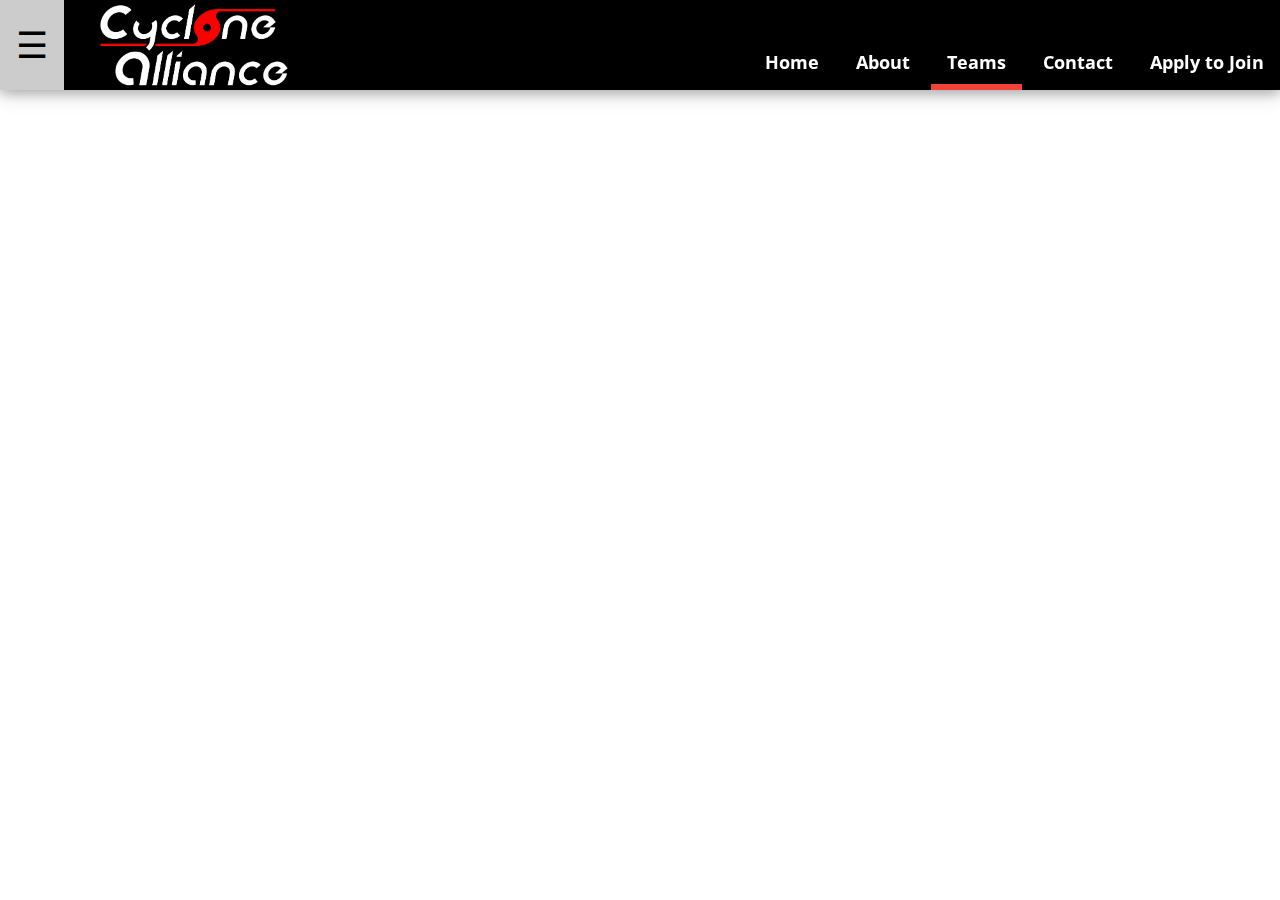
==== teams.html @ 6f661668 "initial commit" ====
<html xmlns="http://www.w3.org/1999/xhtml">
	<head>
		<meta http-equiv="Content-Type" content="text/html; charset=utf-8" />
        <meta name="viewport" content="width=device-width, initial-scale=1">
		<title>Cyclone Alliance - Teams</title>
        
		<link rel='icon' href='img/favicon.png' type='image/x-icon'/ >
        <link rel="stylesheet" href="css/w3.css">
		<link rel="stylesheet" href="css/main.css">
		<link rel="stylesheet" href="https://cdnjs.cloudflare.com/ajax/libs/font-awesome/4.7.0/css/font-awesome.min.css">
		
		<!-- Open Sans -->
		<link href="https://fonts.googleapis.com/css?family=Open+Sans:400,400i,700,700i" rel="stylesheet">
		
		<script src="js/javaMain.js"></script>
		
	</head>
	<body class="w3-animate-opacity">
		<div class="w3-sidebar w3-bar-block w3-animate-left w3-card-4" style="display:none;z-index:5" id="mySidebar">
			<button class="w3-bar-item w3-button w3-large w3-hover-none w3-hover-black w3-hover-text-white" onclick="closeSidebar()"><b>Close</b> <i class="fa fa-remove"></i></button>
			<a href="index.html" class="w3-bar-item w3-button w3-hover-none w3-hover-black w3-hover-text-white">Home</a>
			<a href="#" class="w3-bar-item w3-button w3-hover-none w3-hover-black w3-hover-text-white">About the Alliance</a>
			<button id="teamsButton" class="w3-button w3-block w3-left-align w3-hover-none w3-hover-black w3-hover-text-white" onclick="dropFunc('teams','teamsButton','Teams')">Teams  ▼</button>
			<div id="teams" class="w3-hide w3-white w3-card-4">
				<a href="#" onclick="closeSidebar()" class="w3-bar-item w3-button w3-small w3-hover-none w3-hover-black w3-hover-text-white">&nbsp;&nbsp;&nbsp;&nbsp;&nbsp;&nbsp;California</a>
				<a href="#" onclick="closeSidebar()" class="w3-bar-item w3-button w3-small w3-hover-none w3-hover-black w3-hover-text-white">&nbsp;&nbsp;&nbsp;&nbsp;&nbsp;&nbsp;Georgia</a>
				<a href="#" onclick="closeSidebar()" class="w3-bar-item w3-button w3-small w3-hover-none w3-hover-black w3-hover-text-white">&nbsp;&nbsp;&nbsp;&nbsp;&nbsp;&nbsp;Minnesota</a>
				<a href="#" onclick="closeSidebar()" class="w3-bar-item w3-button w3-small w3-hover-none w3-hover-black w3-hover-text-white">&nbsp;&nbsp;&nbsp;&nbsp;&nbsp;&nbsp;Nebraska</a>
				<a href="#" onclick="closeSidebar()" class="w3-bar-item w3-button w3-small w3-hover-none w3-hover-black w3-hover-text-white">&nbsp;&nbsp;&nbsp;&nbsp;&nbsp;&nbsp;Oklahoma</a>
				<a href="#" onclick="closeSidebar()" class="w3-bar-item w3-button w3-small w3-hover-none w3-hover-black w3-hover-text-white">&nbsp;&nbsp;&nbsp;&nbsp;&nbsp;&nbsp;Texas</a>
				<a href="#" onclick="closeSidebar()" class="w3-bar-item w3-button w3-small w3-hover-none w3-hover-black w3-hover-text-white">&nbsp;&nbsp;&nbsp;&nbsp;&nbsp;&nbsp;United Kingdom</a>
				<a href="#" onclick="closeSidebar()" class="w3-bar-item w3-button w3-small w3-hover-none w3-hover-black w3-hover-text-white">&nbsp;&nbsp;&nbsp;&nbsp;&nbsp;&nbsp;Virginia</a>
			</div>
			<a href="#" class="w3-bar-item w3-button w3-hover-none w3-hover-black w3-hover-text-white">Contact</a>
			<a href="https://goo.gl/forms/RXueR4v6OFXJwm2C2" target="_blank" class="w3-bar-item w3-button w3-hover-none w3-hover-black w3-hover-text-white">Apply to Join</a>
		</div>
		
		<div class="w3-overlay w3-animate-opacity" onclick="closeSidebar()" style="cursor:pointer" id="myOverlay"></div>
		
		<div class="w3-display-container w3-black w3-card-4 w3-top">
			<button id="menuButton" class="w3-button w3-black w3-xxlarge w3-hide-large w3-left" onclick="openSidebar()">&#9776;</button>
			<div class="w3-content w3-center w3-hide-large w3-animate-opacity" style="max-width:200px;">
				<a href="index.html"><img class="" src="img/transparent/largeVar1.png" style="max-width:200px;"></a>
			</div>
			
			<button id="menuButton" class="w3-button w3-black w3-xxlarge w3-hide-small w3-hide-medium w3-left" style="margin-right:30px;" onclick="openSidebar()">&#9776;</button>
			<div class="w3-content w3-left w3-hide-small w3-hide-medium w3-animate-left" style="max-width:200px;">
				<a href="index.html"><img class="" src="img/transparent/largeVar1.png" style="max-width:200px;"></a>
			</div>
			<div class="w3-right w3-large w3-hide-medium w3-hide-small w3-animate-right" style="margin-top:41px;margin-bottom:0px;">
				<a href="index.html" class="w3-button w3-hover-none w3-border-black w3-bottombar w3-hover-border-red w3-hover-text-white"><b>Home</b></a>
				<a href="#" class="w3-button w3-hover-none w3-border-black w3-bottombar w3-hover-border-red w3-hover-text-white"><b>About</b></a>
				<a href="#" class="w3-button w3-hover-none w3-border-red w3-bottombar w3-hover-text-white"><b>Teams</b></a>
				<a href="#" class="w3-button w3-hover-none w3-border-black w3-bottombar w3-hover-border-red w3-hover-text-white"><b>Contact</b></a>
				<a href="https://goo.gl/forms/RXueR4v6OFXJwm2C2" target="_blank" class="w3-button w3-hover-none w3-border-black w3-bottombar w3-hover-border-red w3-hover-text-white"><b>Apply to Join</b></a>
			</div>
		</div>
		<div class="w3-container">
		</div>
		
		
		<!--<div class="w3-content w3-display-container w3-card-4" style="max-width:540px;">
			<img class="mySlides w3-animate-opacity w3-round" src="images/Images10.jpg" style="width:100%">
			<img class="mySlides w3-animate-opacity w3-round" src="images/Images11.jpg" style="width:100%">
			<img class="mySlides w3-animate-opacity w3-round" src="images/staff2.jpg" style="width:100%">
			<img class="mySlides w3-animate-opacity w3-round" src="images/staff3.jpg" style="width:100%">
			<div class="w3-center w3-container w3-section w3-large w3-text-white w3-display-middle" style="width:100%">
				<div class="w3-left w3-text-red w3-card-4 w3-hover-opacity" onclick="plusDivs(-1)">&#10094;</div>
				<div class="w3-right w3-text-red w3-card-4 w3-hover-opacity" onclick="plusDivs(1)">&#10095;</div>
			</div>
		</div>
		<br>
		<br>
		<script>
			var slideIndex = 1;
			showDivs(slideIndex);
		</script>-->
		<div class="w3-container w3-dark-grey w3-card-4"> <!-- FOOTER --> 
			<div class="w3-container w3-left">
			</div>
			<div class="w3-container w3-right">
			</div>
		</div>
	</body>
<html>
---- css/main.css ----
@font-face {
    font-family: 'jkAdobe';
    src: url('jkAdobe/jkabode-demo-webfont.woff2') format('woff2'),
         url('jkAdobe/jkabode-demo-webfont.woff') format('woff');
    font-weight: normal;
    font-style: normal;
}
@font-face {
    font-family: 'jkAdobeLight';
    src: url('jkAdobeLight/jkabode-lightdemo-webfont.woff2') format('woff2'),
         url('jkAdobeLight/jkabode-lightdemo-webfont.woff') format('woff');
    font-weight: normal;
    font-style: normal;
}
@import url('https://fonts.googleapis.com/css?family=Open+Sans:400,400i,700,700i');

#socialMediaSidebar{
	display: none;
}

@media screen and (min-height: 296px ){
	#socialMediaSidebar{
		display: inline;
	}
}

body{
	font-family:'Open Sans';
}

#mainContent{
	margin-top:68px;
	margin-bottom: 0px;
	padding-left:0px;
	padding-right:0px;
}

#footer{
	margin-top: -10px;
}

#title{
	font-size: 40pt;
	margin-top: auto;
	margin-bottom: auto;
}

#titleSmall{
	font-size: 30pt;
	margin-top: auto;
	margin-bottom: auto;
}

#menuButton {
	padding-bottom: 18px;
	padding-top: 18px;
}

.mySlides {display:none;}

.w3-badge {height:13px;width:13px;padding:0}
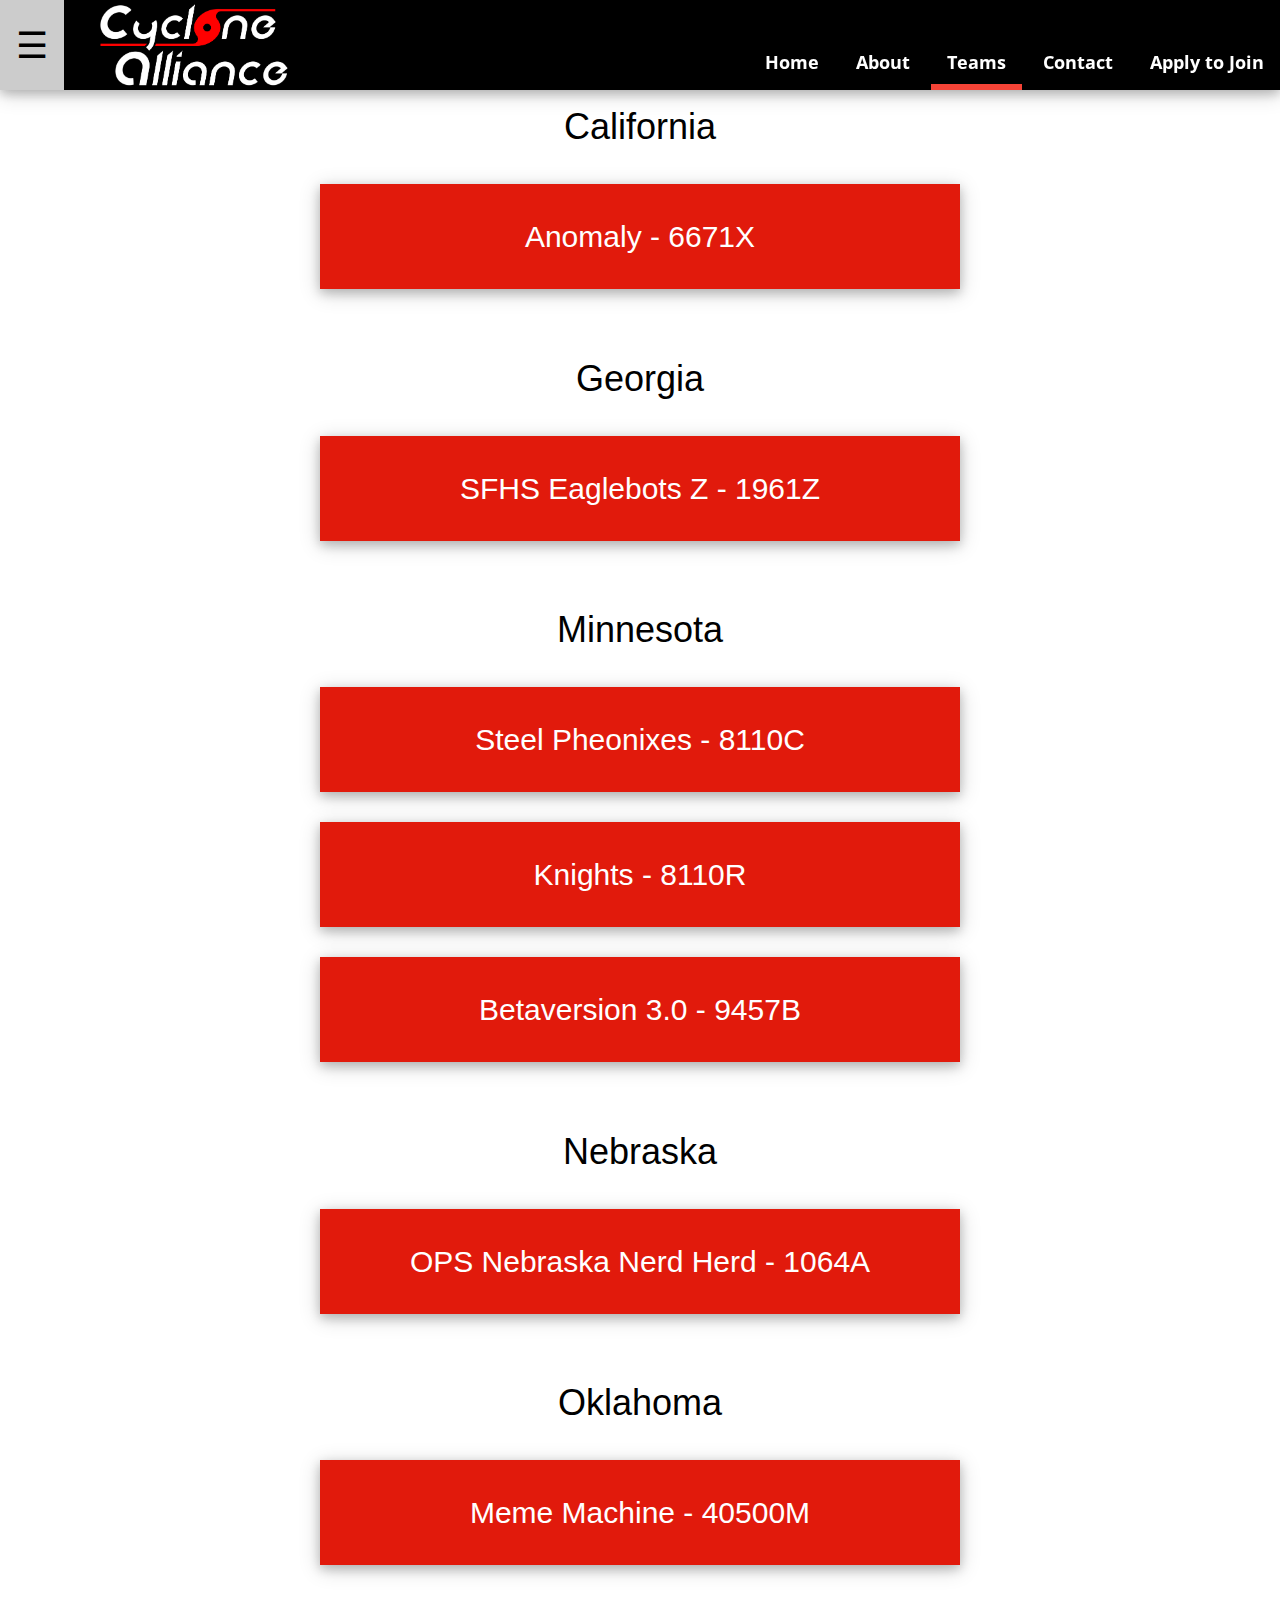
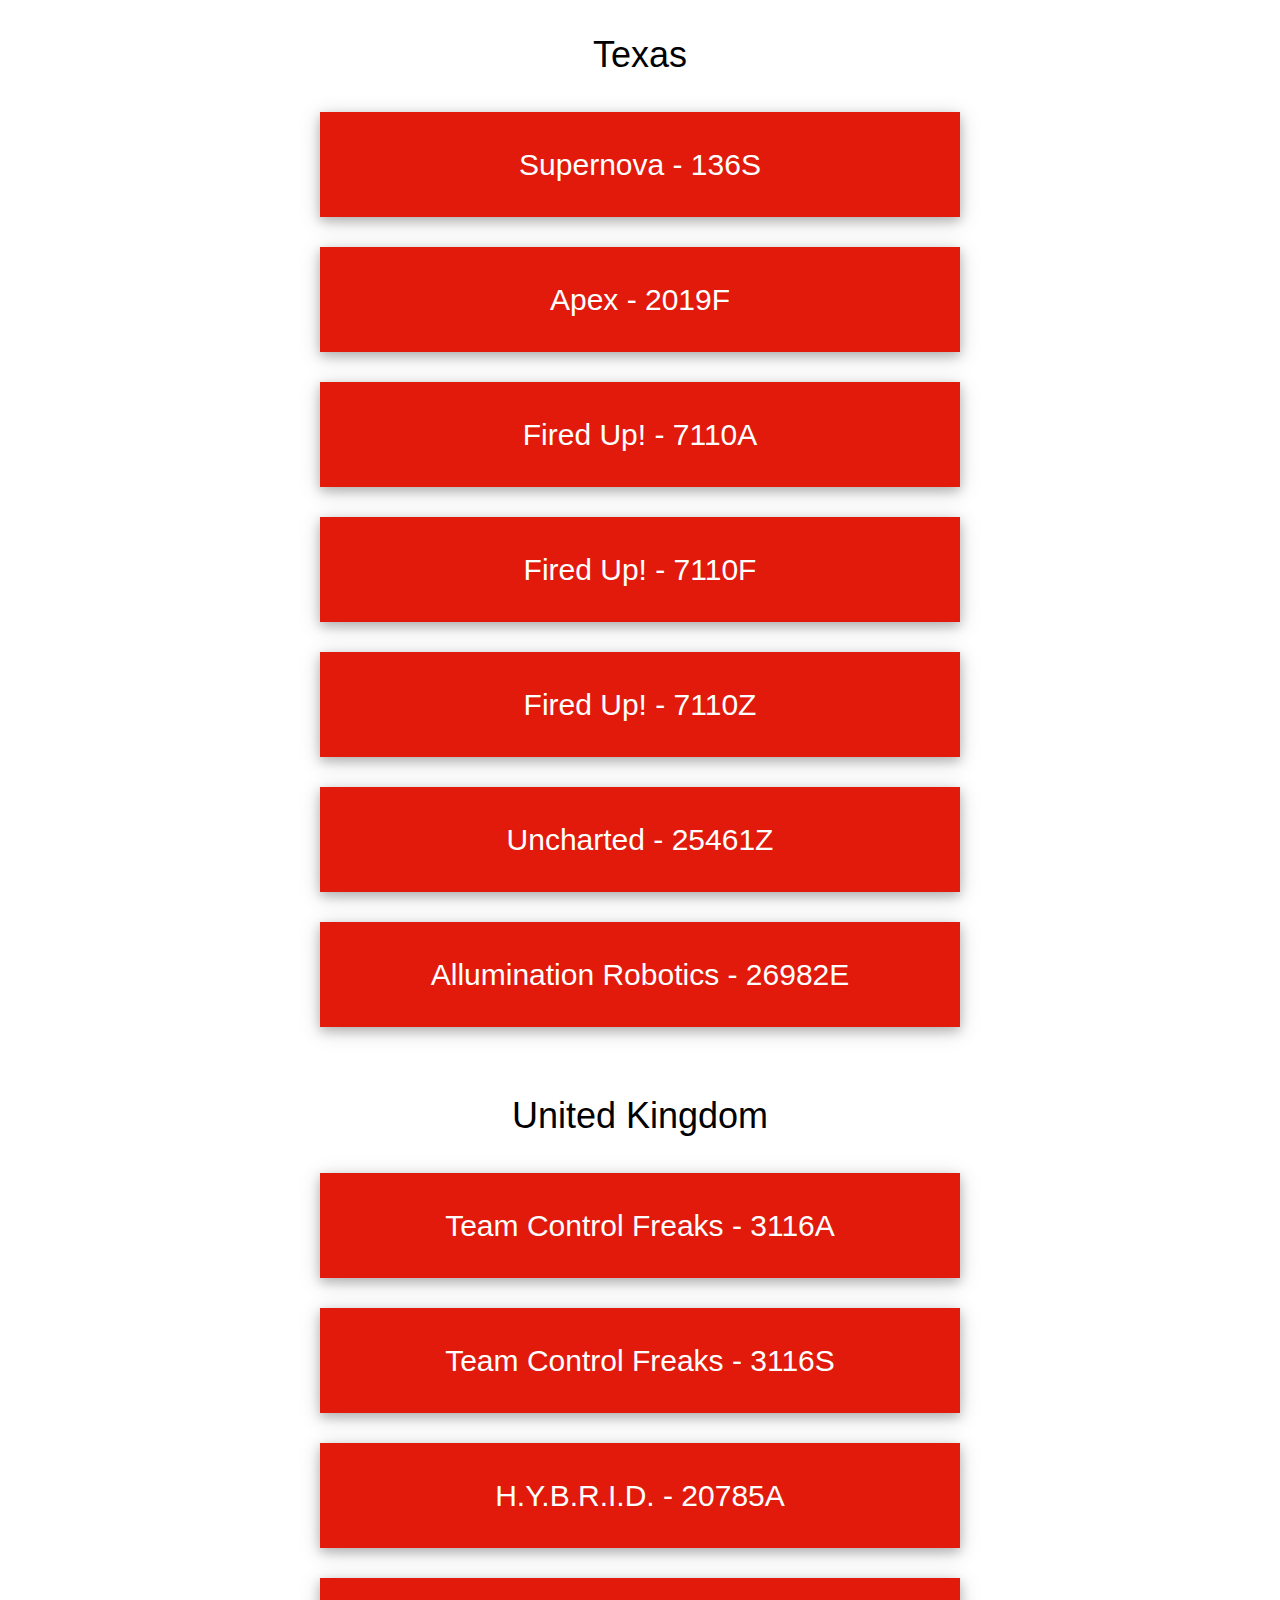
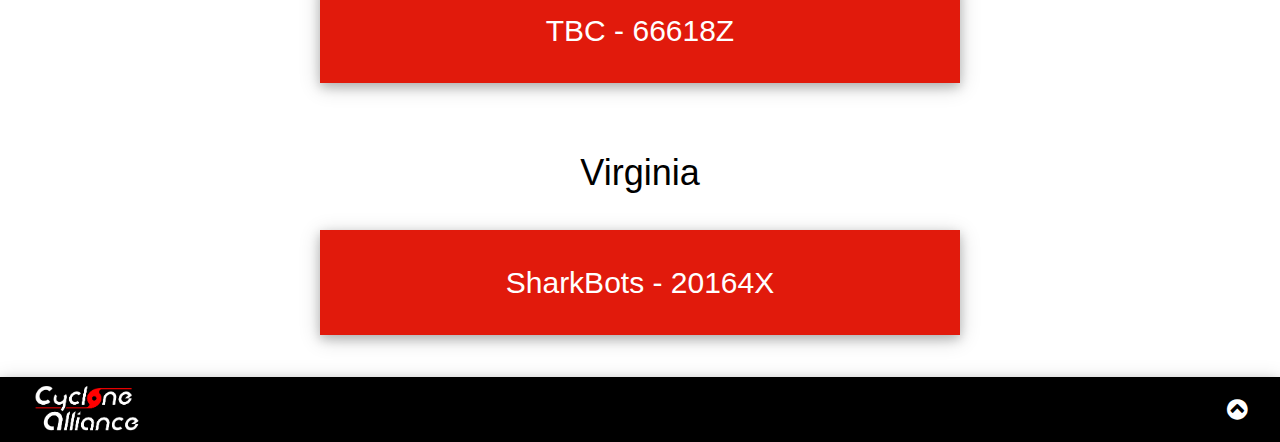
==== commit 2c784099: "Updated IMG libraies, and added more information to the JSON on teams." ====
--- a/teams.html
+++ b/teams.html
@@ -3,17 +3,18 @@
 		<meta http-equiv="Content-Type" content="text/html; charset=utf-8" />
         <meta name="viewport" content="width=device-width, initial-scale=1">
 		<title>Cyclone Alliance - Teams</title>
-        
+
 		<link rel='icon' href='img/favicon.png' type='image/x-icon'/ >
-        <link rel="stylesheet" href="css/w3.css">
+    <link rel="stylesheet" href="css/w3.css">
+		<link rel="stylesheet" href="css/w3-theme-red.css">
 		<link rel="stylesheet" href="css/main.css">
 		<link rel="stylesheet" href="https://cdnjs.cloudflare.com/ajax/libs/font-awesome/4.7.0/css/font-awesome.min.css">
-		
+
 		<!-- Open Sans -->
 		<link href="https://fonts.googleapis.com/css?family=Open+Sans:400,400i,700,700i" rel="stylesheet">
-		
-		<script src="js/javaMain.js"></script>
-		
+
+
+
 	</head>
 	<body class="w3-animate-opacity">
 		<div class="w3-sidebar w3-bar-block w3-animate-left w3-card-4" style="display:none;z-index:5" id="mySidebar">
@@ -22,43 +23,65 @@
 			<a href="#" class="w3-bar-item w3-button w3-hover-none w3-hover-black w3-hover-text-white">About the Alliance</a>
 			<button id="teamsButton" class="w3-button w3-block w3-left-align w3-hover-none w3-hover-black w3-hover-text-white" onclick="dropFunc('teams','teamsButton','Teams')">Teams  ▼</button>
 			<div id="teams" class="w3-hide w3-white w3-card-4">
-				<a href="#" onclick="closeSidebar()" class="w3-bar-item w3-button w3-small w3-hover-none w3-hover-black w3-hover-text-white">&nbsp;&nbsp;&nbsp;&nbsp;&nbsp;&nbsp;California</a>
-				<a href="#" onclick="closeSidebar()" class="w3-bar-item w3-button w3-small w3-hover-none w3-hover-black w3-hover-text-white">&nbsp;&nbsp;&nbsp;&nbsp;&nbsp;&nbsp;Georgia</a>
-				<a href="#" onclick="closeSidebar()" class="w3-bar-item w3-button w3-small w3-hover-none w3-hover-black w3-hover-text-white">&nbsp;&nbsp;&nbsp;&nbsp;&nbsp;&nbsp;Minnesota</a>
-				<a href="#" onclick="closeSidebar()" class="w3-bar-item w3-button w3-small w3-hover-none w3-hover-black w3-hover-text-white">&nbsp;&nbsp;&nbsp;&nbsp;&nbsp;&nbsp;Nebraska</a>
-				<a href="#" onclick="closeSidebar()" class="w3-bar-item w3-button w3-small w3-hover-none w3-hover-black w3-hover-text-white">&nbsp;&nbsp;&nbsp;&nbsp;&nbsp;&nbsp;Oklahoma</a>
-				<a href="#" onclick="closeSidebar()" class="w3-bar-item w3-button w3-small w3-hover-none w3-hover-black w3-hover-text-white">&nbsp;&nbsp;&nbsp;&nbsp;&nbsp;&nbsp;Texas</a>
-				<a href="#" onclick="closeSidebar()" class="w3-bar-item w3-button w3-small w3-hover-none w3-hover-black w3-hover-text-white">&nbsp;&nbsp;&nbsp;&nbsp;&nbsp;&nbsp;United Kingdom</a>
-				<a href="#" onclick="closeSidebar()" class="w3-bar-item w3-button w3-small w3-hover-none w3-hover-black w3-hover-text-white">&nbsp;&nbsp;&nbsp;&nbsp;&nbsp;&nbsp;Virginia</a>
+				<a href="#" onclick="displayAll()" class="w3-bar-item w3-button w3-small w3-hover-none w3-hover-black w3-hover-text-white">&nbsp;&nbsp;&nbsp;&nbsp;&nbsp;&nbsp;All</a>
+				<a href="#" onclick="displayState('California')" class="w3-bar-item w3-button w3-small w3-hover-none w3-hover-black w3-hover-text-white">&nbsp;&nbsp;&nbsp;&nbsp;&nbsp;&nbsp;California</a>
+				<a href="#" onclick="displayState('Georgia')" class="w3-bar-item w3-button w3-small w3-hover-none w3-hover-black w3-hover-text-white">&nbsp;&nbsp;&nbsp;&nbsp;&nbsp;&nbsp;Georgia</a>
+				<a href="#" onclick="displayState('Minnesota')" class="w3-bar-item w3-button w3-small w3-hover-none w3-hover-black w3-hover-text-white">&nbsp;&nbsp;&nbsp;&nbsp;&nbsp;&nbsp;Minnesota</a>
+				<a href="#" onclick="displayState('Nebraska')" class="w3-bar-item w3-button w3-small w3-hover-none w3-hover-black w3-hover-text-white">&nbsp;&nbsp;&nbsp;&nbsp;&nbsp;&nbsp;Nebraska</a>
+				<a href="#" onclick="displayState('Oklahoma')" class="w3-bar-item w3-button w3-small w3-hover-none w3-hover-black w3-hover-text-white">&nbsp;&nbsp;&nbsp;&nbsp;&nbsp;&nbsp;Oklahoma</a>
+				<a href="#" onclick="displayState('Texas')" class="w3-bar-item w3-button w3-small w3-hover-none w3-hover-black w3-hover-text-white">&nbsp;&nbsp;&nbsp;&nbsp;&nbsp;&nbsp;Texas</a>
+				<a href="#" onclick="displayState('UK')" class="w3-bar-item w3-button w3-small w3-hover-none w3-hover-black w3-hover-text-white">&nbsp;&nbsp;&nbsp;&nbsp;&nbsp;&nbsp;United Kingdom</a>
+				<a href="#" onclick="displayState('Virginia')" class="w3-bar-item w3-button w3-small w3-hover-none w3-hover-black w3-hover-text-white">&nbsp;&nbsp;&nbsp;&nbsp;&nbsp;&nbsp;Virginia</a>
 			</div>
 			<a href="#" class="w3-bar-item w3-button w3-hover-none w3-hover-black w3-hover-text-white">Contact</a>
 			<a href="https://goo.gl/forms/RXueR4v6OFXJwm2C2" target="_blank" class="w3-bar-item w3-button w3-hover-none w3-hover-black w3-hover-text-white">Apply to Join</a>
+			<p id="socialMediaSidebar" class="w3-bar-item w3-bottom w3-animate-opacity">
+				&nbsp;&nbsp;&nbsp;<a href="https://goo.gl/uo2PhZ" onclick="closeSidebar()" target="_blank"><span class="w3-xxlarge fa fa-instagram w3-hover-text-red"></span></a>&nbsp;&nbsp;&nbsp;&nbsp;
+				<a href="https://goo.gl/SN2pJi" onclick="closeSidebar()" target="_blank"><span class="w3-xxlarge fa fa-youtube-play w3-hover-text-red"></span></a>&nbsp;&nbsp;&nbsp;&nbsp;
+				<a href="https://goo.gl/yuvP3h" onclick="closeSidebar()" target="_blank"><span class="w3-xxlarge fa fa-github w3-hover-text-red"></span></a>
+			</p>
 		</div>
-		
+
 		<div class="w3-overlay w3-animate-opacity" onclick="closeSidebar()" style="cursor:pointer" id="myOverlay"></div>
-		
+
 		<div class="w3-display-container w3-black w3-card-4 w3-top">
 			<button id="menuButton" class="w3-button w3-black w3-xxlarge w3-hide-large w3-left" onclick="openSidebar()">&#9776;</button>
 			<div class="w3-content w3-center w3-hide-large w3-animate-opacity" style="max-width:200px;">
 				<a href="index.html"><img class="" src="img/transparent/largeVar1.png" style="max-width:200px;"></a>
 			</div>
-			
+
 			<button id="menuButton" class="w3-button w3-black w3-xxlarge w3-hide-small w3-hide-medium w3-left" style="margin-right:30px;" onclick="openSidebar()">&#9776;</button>
 			<div class="w3-content w3-left w3-hide-small w3-hide-medium w3-animate-left" style="max-width:200px;">
 				<a href="index.html"><img class="" src="img/transparent/largeVar1.png" style="max-width:200px;"></a>
 			</div>
+
 			<div class="w3-right w3-large w3-hide-medium w3-hide-small w3-animate-right" style="margin-top:41px;margin-bottom:0px;">
 				<a href="index.html" class="w3-button w3-hover-none w3-border-black w3-bottombar w3-hover-border-red w3-hover-text-white"><b>Home</b></a>
 				<a href="#" class="w3-button w3-hover-none w3-border-black w3-bottombar w3-hover-border-red w3-hover-text-white"><b>About</b></a>
-				<a href="#" class="w3-button w3-hover-none w3-border-red w3-bottombar w3-hover-text-white"><b>Teams</b></a>
+				<a href="teams.html?all" class="w3-button w3-hover-none w3-border-red w3-bottombar w3-hover-text-white"><b>Teams</b></a>
 				<a href="#" class="w3-button w3-hover-none w3-border-black w3-bottombar w3-hover-border-red w3-hover-text-white"><b>Contact</b></a>
 				<a href="https://goo.gl/forms/RXueR4v6OFXJwm2C2" target="_blank" class="w3-button w3-hover-none w3-border-black w3-bottombar w3-hover-border-red w3-hover-text-white"><b>Apply to Join</b></a>
 			</div>
+
 		</div>
-		<div class="w3-container">
+		<br>
+		<br>
+		<br>
+		<br>
+		<div id= class="w3-container w3-hide-medium w3-hide-small">
+			<div id="teamDisplay" class="w3-center"></div>
+			<div id="footer" class="w3-container w3-black w3-card-4">
+				<div class="w3-container w3-left">
+					<img class="" src="img/transparent/largeVar1.png" style="max-width:110px;margin-top:6px;">
+				</div>
+				<div class="w3-container w3-right">
+					<a href="#top">
+							<span style="margin-top:20px;margin-bottom:20px" class="w3-xlarge fa fa-chevron-circle-up"></span>
+					</a>
+				</div>
+			</div>
 		</div>
-		
-		
+
 		<!--<div class="w3-content w3-display-container w3-card-4" style="max-width:540px;">
 			<img class="mySlides w3-animate-opacity w3-round" src="images/Images10.jpg" style="width:100%">
 			<img class="mySlides w3-animate-opacity w3-round" src="images/Images11.jpg" style="width:100%">
@@ -75,11 +98,12 @@
 			var slideIndex = 1;
 			showDivs(slideIndex);
 		</script>-->
-		<div class="w3-container w3-dark-grey w3-card-4"> <!-- FOOTER --> 
+		<div class="w3-container w3-dark-grey w3-card-4"> <!-- FOOTER -->
 			<div class="w3-container w3-left">
 			</div>
 			<div class="w3-container w3-right">
 			</div>
 		</div>
+		<script src="js/javaMain.js"></script>
 	</body>
-<html>+<html>
--- a/css/w3-theme-red.css
+++ b/css/w3-theme-red.css
@@ -0,0 +1,23 @@
+.w3-theme-l5 {color:#000 !important; background-color:#fef4f3 !important}
+.w3-theme-l4 {color:#000 !important; background-color:#fdd9d6 !important}
+.w3-theme-l3 {color:#000 !important; background-color:#fbb3ae !important}
+.w3-theme-l2 {color:#000 !important; background-color:#f98d85 !important}
+.w3-theme-l1 {color:#fff !important; background-color:#f6665c !important}
+.w3-theme-d1 {color:#fff !important; background-color:#f32617 !important}
+.w3-theme-d2 {color:#fff !important; background-color:#e11a0c !important}
+.w3-theme-d3 {color:#fff !important; background-color:#c5170a !important}
+.w3-theme-d4 {color:#fff !important; background-color:#a91409 !important}
+.w3-theme-d5 {color:#fff !important; background-color:#8d1007 !important}
+
+.w3-theme-light {color:#000 !important; background-color:#fef4f3 !important}
+.w3-theme-dark {color:#fff !important; background-color:#8d1007 !important}
+.w3-theme-action {color:#fff !important; background-color:#8d1007 !important}
+
+.w3-theme {color:#fff !important; background-color:#f44336 !important}
+.w3-text-theme {color:#f44336 !important}
+.w3-border-theme {border-color:#f44336 !important}
+
+.w3-hover-theme:hover {color:#fff !important; background-color:#f44336 !important}
+.w3-hover-theme-l1:hover {color:#fff !important; background-color:#f6665c !important}
+.w3-hover-text-theme:hover {color:#f44336 !important}
+.w3-hover-border-theme:hover {border-color:#f44336 !important}
--- a/css/main.css
+++ b/css/main.css
@@ -9,6 +9,13 @@
     font-family: 'jkAdobeLight';
     src: url('jkAdobeLight/jkabode-lightdemo-webfont.woff2') format('woff2'),
          url('jkAdobeLight/jkabode-lightdemo-webfont.woff') format('woff');
+    font-weight: normal;
+    font-style: normal;
+}
+@font-face {
+    font-family: 'teamNameFont';
+    src: url('teamName/sansation_regular-webfont.woff2') format('woff2'),
+         url('teamName/sansation_regular-webfont.woff') format('woff');
     font-weight: normal;
     font-style: normal;
 }
@@ -58,4 +65,26 @@
 
 .mySlides {display:none;}
 
-.w3-badge {height:13px;width:13px;padding:0}+.w3-badge {height:13px;width:13px;padding:0}
+
+.teamButton:hover{
+  background-color: #f98d85;
+}
+
+.teamButton{
+  background-color:#e11a0c;
+}
+
+.teamDiv{
+  max-width: 50%;
+  text-decoration: none;
+  padding: 20px;
+  margin: 30px auto;
+  background-color: #fff;
+  overflow: hidden;
+}
+
+.teamDisplayed{
+  max-width: 50%;
+  text-decoration: none;
+}
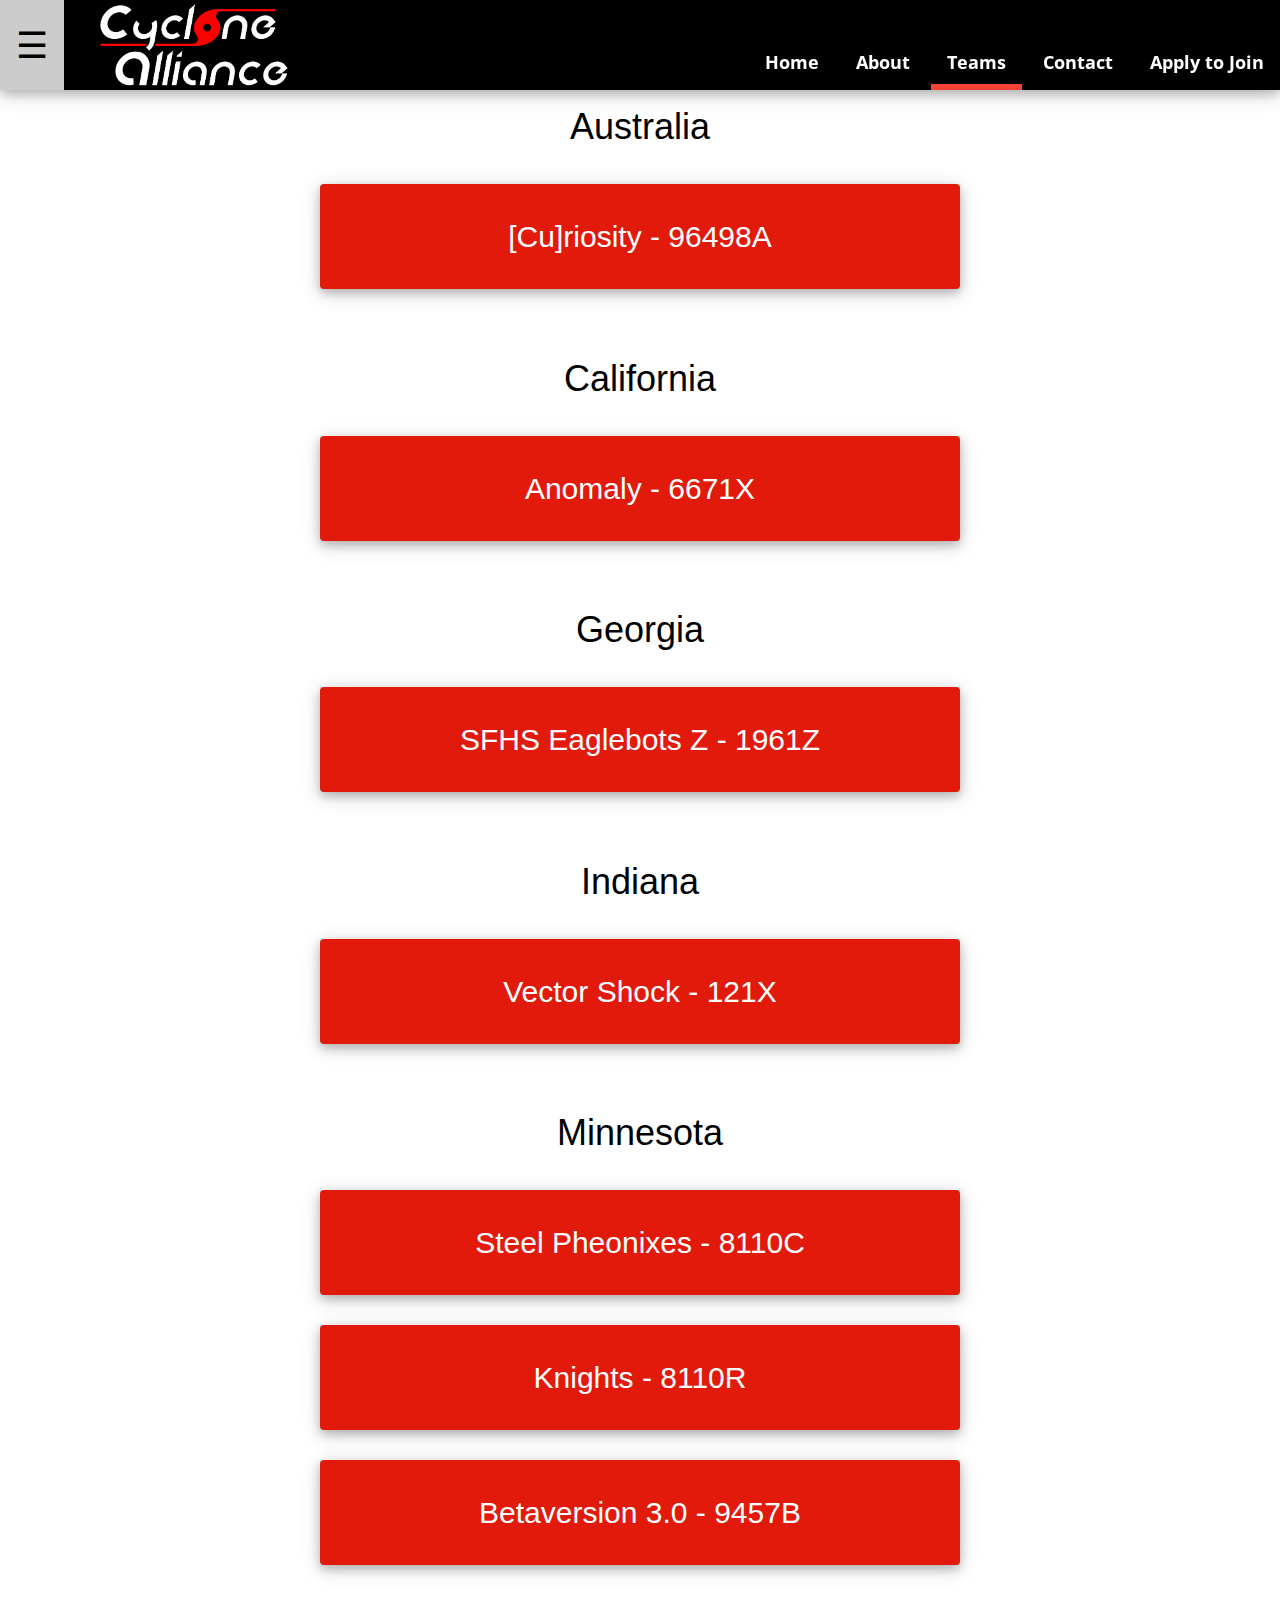
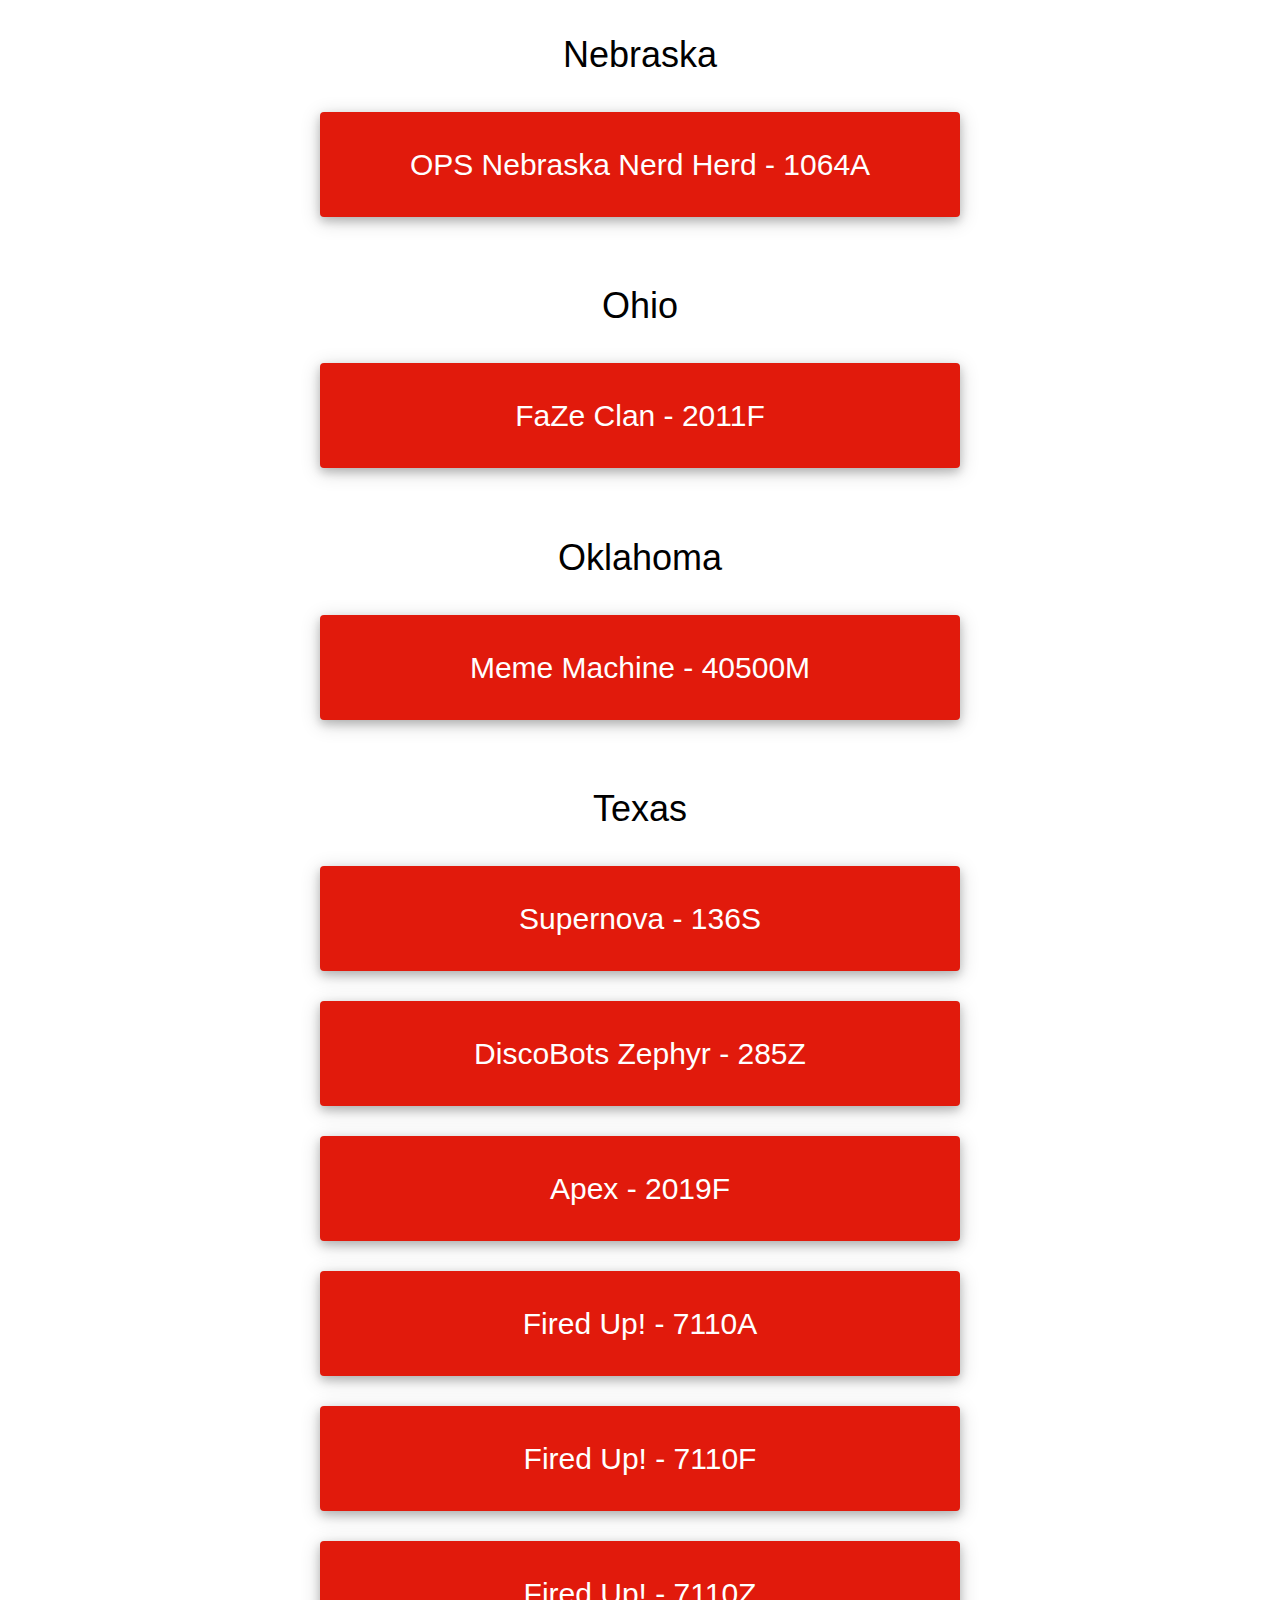
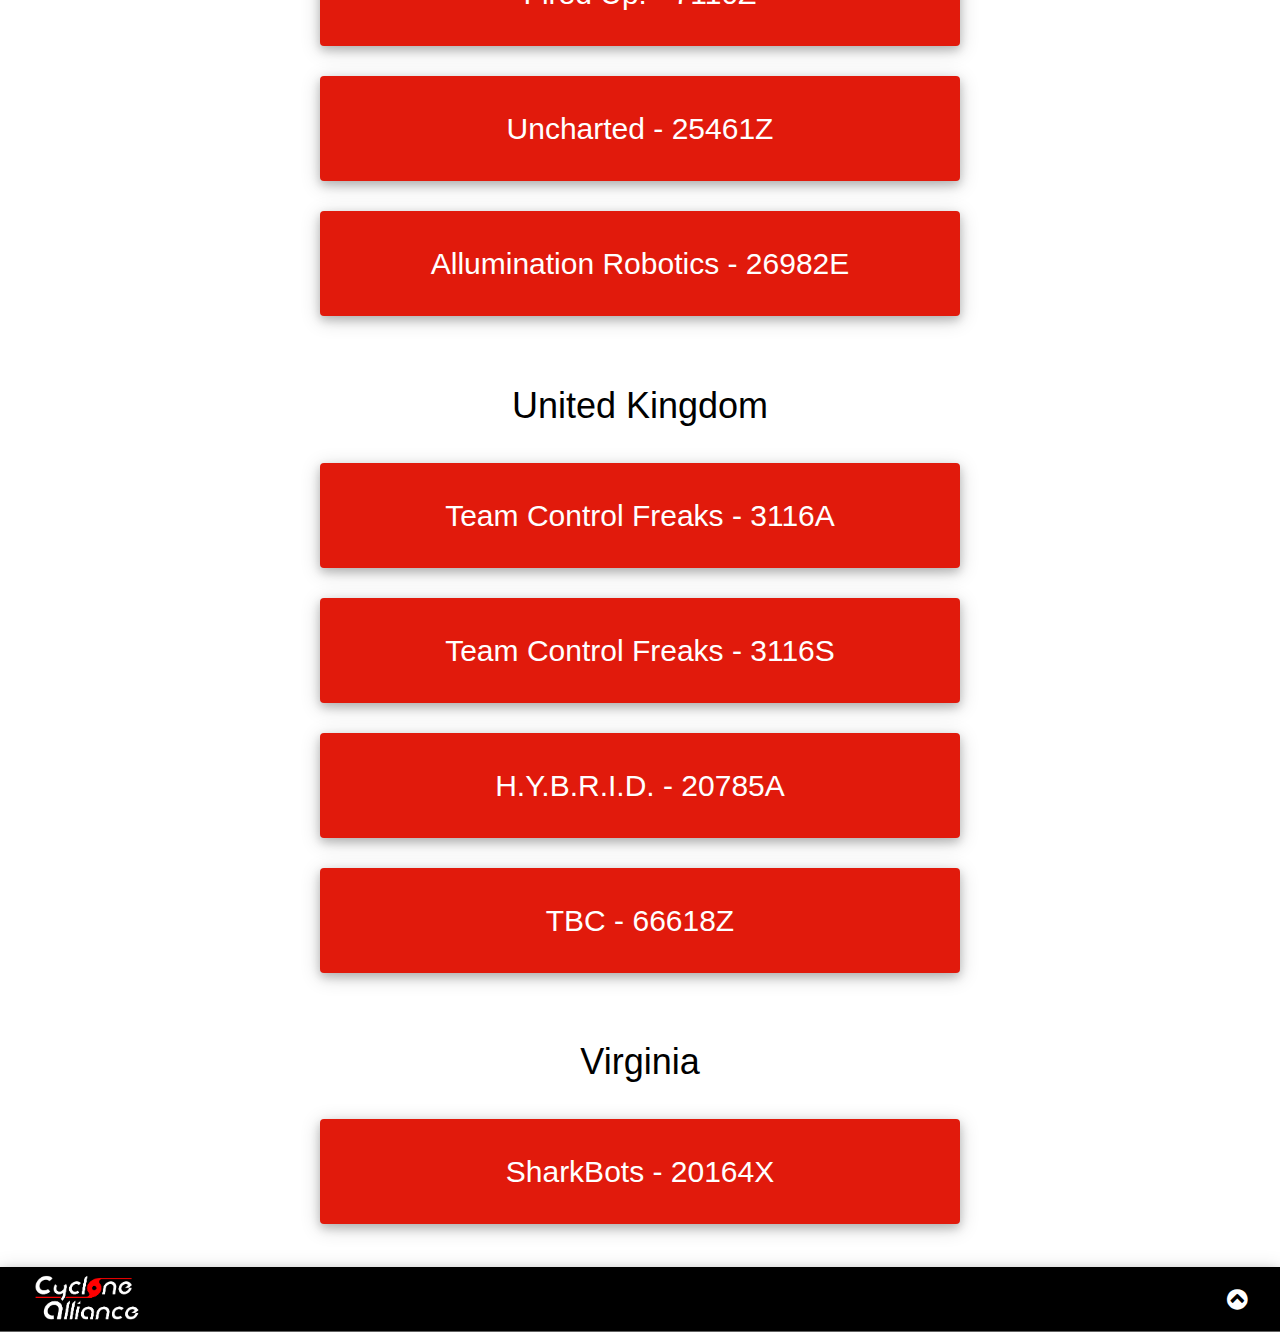
==== commit 632c83fb: "added more structor to the team pages" ====
--- a/teams.html
+++ b/teams.html
@@ -24,10 +24,13 @@
 			<button id="teamsButton" class="w3-button w3-block w3-left-align w3-hover-none w3-hover-black w3-hover-text-white" onclick="dropFunc('teams','teamsButton','Teams')">Teams  ▼</button>
 			<div id="teams" class="w3-hide w3-white w3-card-4">
 				<a href="#" onclick="displayAll()" class="w3-bar-item w3-button w3-small w3-hover-none w3-hover-black w3-hover-text-white">&nbsp;&nbsp;&nbsp;&nbsp;&nbsp;&nbsp;All</a>
+				<a href="#" onclick="displayState('Australia')" class="w3-bar-item w3-button w3-small w3-hover-none w3-hover-black w3-hover-text-white">&nbsp;&nbsp;&nbsp;&nbsp;&nbsp;&nbsp;Australia</a>
 				<a href="#" onclick="displayState('California')" class="w3-bar-item w3-button w3-small w3-hover-none w3-hover-black w3-hover-text-white">&nbsp;&nbsp;&nbsp;&nbsp;&nbsp;&nbsp;California</a>
 				<a href="#" onclick="displayState('Georgia')" class="w3-bar-item w3-button w3-small w3-hover-none w3-hover-black w3-hover-text-white">&nbsp;&nbsp;&nbsp;&nbsp;&nbsp;&nbsp;Georgia</a>
+				<a href="#" onclick="displayState('Indiana')" class="w3-bar-item w3-button w3-small w3-hover-none w3-hover-black w3-hover-text-white">&nbsp;&nbsp;&nbsp;&nbsp;&nbsp;&nbsp;Indiana</a>
 				<a href="#" onclick="displayState('Minnesota')" class="w3-bar-item w3-button w3-small w3-hover-none w3-hover-black w3-hover-text-white">&nbsp;&nbsp;&nbsp;&nbsp;&nbsp;&nbsp;Minnesota</a>
 				<a href="#" onclick="displayState('Nebraska')" class="w3-bar-item w3-button w3-small w3-hover-none w3-hover-black w3-hover-text-white">&nbsp;&nbsp;&nbsp;&nbsp;&nbsp;&nbsp;Nebraska</a>
+				<a href="#" onclick="displayState('Ohio')" class="w3-bar-item w3-button w3-small w3-hover-none w3-hover-black w3-hover-text-white">&nbsp;&nbsp;&nbsp;&nbsp;&nbsp;&nbsp;Ohio</a>
 				<a href="#" onclick="displayState('Oklahoma')" class="w3-bar-item w3-button w3-small w3-hover-none w3-hover-black w3-hover-text-white">&nbsp;&nbsp;&nbsp;&nbsp;&nbsp;&nbsp;Oklahoma</a>
 				<a href="#" onclick="displayState('Texas')" class="w3-bar-item w3-button w3-small w3-hover-none w3-hover-black w3-hover-text-white">&nbsp;&nbsp;&nbsp;&nbsp;&nbsp;&nbsp;Texas</a>
 				<a href="#" onclick="displayState('UK')" class="w3-bar-item w3-button w3-small w3-hover-none w3-hover-black w3-hover-text-white">&nbsp;&nbsp;&nbsp;&nbsp;&nbsp;&nbsp;United Kingdom</a>
--- a/css/main.css
+++ b/css/main.css
@@ -63,7 +63,8 @@
 	padding-top: 18px;
 }
 
-.mySlides {display:none;}
+.teamSlide {display:none;}
+.teamCaption {display:none;}
 
 .w3-badge {height:13px;width:13px;padding:0}
 
@@ -88,3 +89,9 @@
   max-width: 50%;
   text-decoration: none;
 }
+
+.hrAward{
+  border: 3px solid #f44336;
+  border-radius: 2px;
+  margin: 2px auto 10px;
+}
